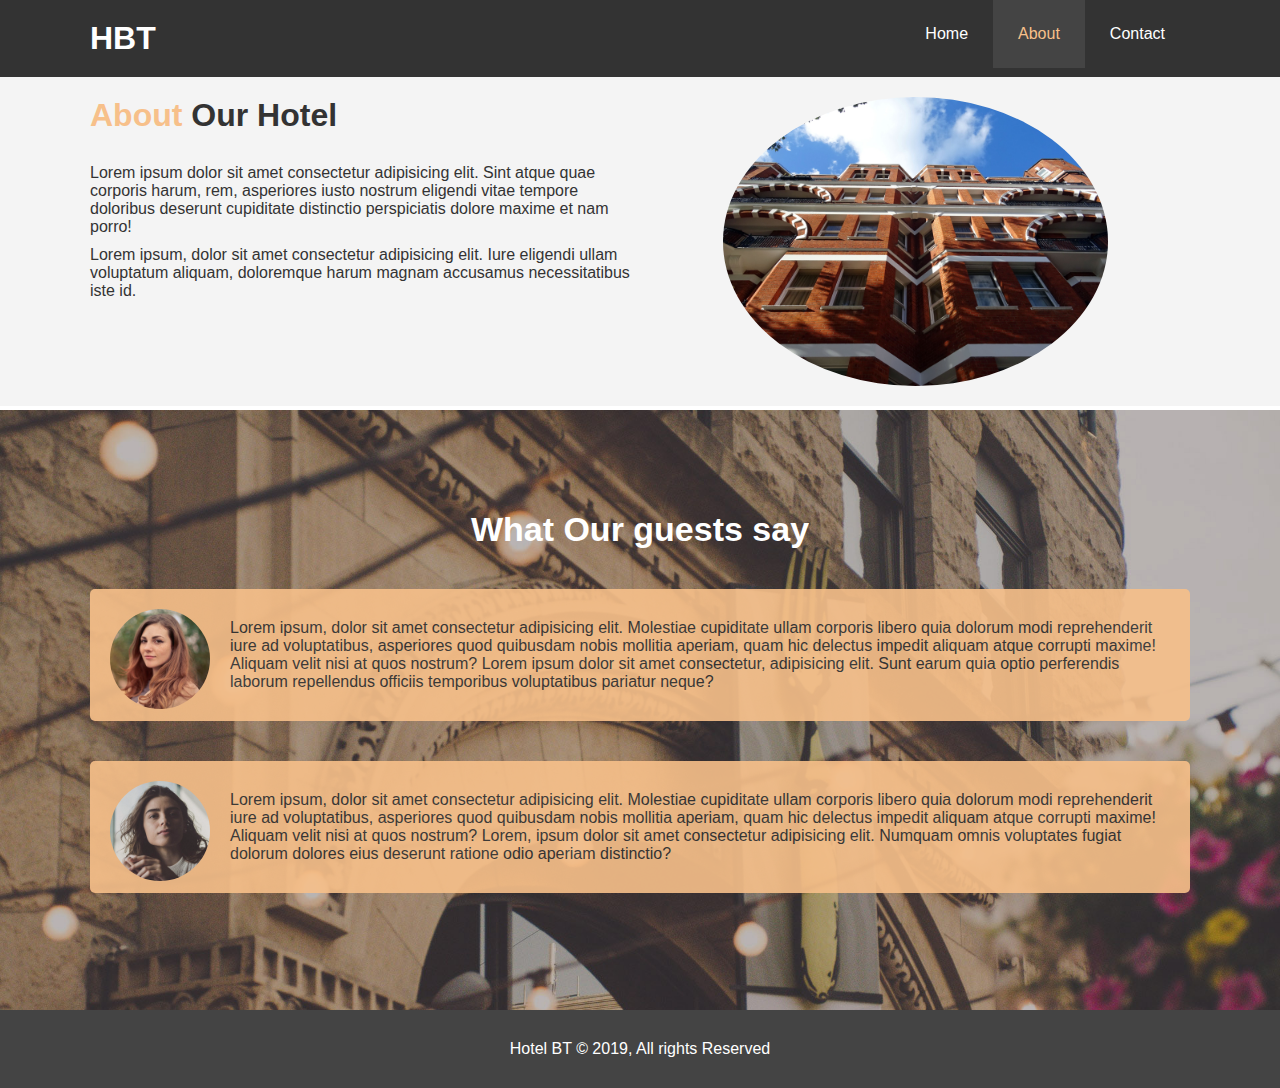
==== about.html @ 7bbe15d4 "HBT hotel" ====
<!DOCTYPE html>
<html>
  <head>
    <title>Hotel Website</title>
    <link rel="stylesheet" href="css/style.css"/>
  </head>
  <body>
    <header>
      <nav id="navbar">
        <div class="container">
          <h1 class="logo"><a href="#">HBT</a></h1>
          <ul>
            <li><a href="index.html">Home</a></li>
            <li><a href="about.html" class="current">About</a></li>
            <li><a href="contact.html">Contact</a></li>
          </ul>
        </div>
      </nav>
    </header>

    <section id="about-info" class="bg-light">
      <div class="container">
        <div class="info-left">
          <h1><span class="text-primary">About</span> Our Hotel</h1>
          <p>
            Lorem ipsum dolor sit amet consectetur adipisicing elit. Sint atque
            quae corporis harum, rem, asperiores iusto nostrum eligendi vitae
            tempore doloribus deserunt cupiditate distinctio perspiciatis dolore
            maxime et nam porro!
          </p>
          <p>
            Lorem ipsum, dolor sit amet consectetur adipisicing elit. Iure
            eligendi ullam voluptatum aliquam, doloremque harum magnam accusamus
            necessitatibus iste id.
          </p>
        </div>
        <div class="info-right">
          <img src="./img/photo-2.jpg" alt="our beautiful hotel" />
        </div>
      </div>
    </section>

    <div class="clr"></div>

    <section id="testimonials">
      <div class="container">
        <h2>What Our guests say</h2>

        <div class="testimonial bg-primary">
          <img src="img/person-1.jpg" alt="Zumrad" />
          <p>
            Lorem ipsum, dolor sit amet consectetur adipisicing elit. Molestiae
            cupiditate ullam corporis libero quia dolorum modi reprehenderit
            iure ad voluptatibus, asperiores quod quibusdam nobis mollitia
            aperiam, quam hic delectus impedit aliquam atque corrupti maxime!
            Aliquam velit nisi at quos nostrum? Lorem ipsum dolor sit amet
            consectetur, adipisicing elit. Sunt earum quia optio perferendis
            laborum repellendus officiis temporibus voluptatibus pariatur neque?
          </p>
        </div>
        <div class="testimonial bg-primary">
          <img src="img/person-2.jpg" alt="Qimmat" />
          <p>
            Lorem ipsum, dolor sit amet consectetur adipisicing elit. Molestiae
            cupiditate ullam corporis libero quia dolorum modi reprehenderit
            iure ad voluptatibus, asperiores quod quibusdam nobis mollitia
            aperiam, quam hic delectus impedit aliquam atque corrupti maxime!
            Aliquam velit nisi at quos nostrum? Lorem, ipsum dolor sit amet
            consectetur adipisicing elit. Numquam omnis voluptates fugiat
            dolorum dolores eius deserunt ratione odio aperiam distinctio?
          </p>
        </div>
      </div>
    </section>

    <footer id="main-footer">
      <p>Hotel BT &copy; 2019, All rights Reserved</p>
    </footer>
  </body>
</html>
---- css/style.css ----
/* Reset */
* {
  margin: 0;
  padding: 0;
  box-sizing: border-box;
}

/* main styling */
html,
body {
  font-family: sans-serif;
}

a {
  color: #333;
  text-decoration: none;
}

h1,
h2,
h3 {
  padding-bottom: 20px;
}

p {
  margin: 10px 0;
}

#navbar {
  background-color: #333;
  color: #fff;
  overflow: auto;
}

#navbar a {
  color: #fff;
}
#navbar h1 {
  float: left;
  padding-top: 20px;
}

#navbar ul {
  float: right;
  list-style: none;
}

#navbar ul li {
  float: left;
}

#navbar ul li a {
  display: inline-block;
  padding: 25px;
}

#navbar ul li a:hover,
#navbar ul li a.current {
  background-color: #444;
  color: #f7c08a;
}

.container {
  max-width: 1100px;
  margin: auto;
}

.text-primary {
  color: #f7c08a;
}

.lead {
  font-size: 20px;
}

.btn {
  display: inline-block;
  font-size: 18px;
  color: #fff;
  background-color: #333;
  padding: 13px 20px;
  border: none;
  cursor: pointer;
}

.btn:hover {
  background-color: #f7c08a;
  color: #333;
}

.btn-light {
  background-color: #f4f4f4;
  color: #333;
}

.btn-dark {
  background-color: #333;
  color: #fff;
}

.bg-dark {
  background-color: #333;
  color: #fff;
}

.bg-light {
  background-color: #f4f4f4;
  color: #333;
}

.bg-primary {
  background-color: #f7c08a;
  color: #333;
}

.clr {
  clear: both;
}

/* Showcase section */
#showcase {
  background-image: url("../img/showcase.jpg");
  background-repeat: no-repeat;
  background-position: center;
  background-size: cover;
  height: 600px;
}

#showcase .showcase-content {
  text-align: center;
  color: #fff;
  padding-top: 170px;
}

#showcase h1 {
  font-size: 60px;
}

#showcase p {
  padding-bottom: 20px;
  font-size: 20px;
}

#home-info {
  height: 400px;
}

#home-info .info-img {
  float: left;
  width: 50%;
  height: 100%;
  background-image: url("../img/photo-1.jpg");
}

#home-info .info-content {
  float: right;
  width: 50%;
  height: 100%;
  text-align: center;
  padding: 50px 30px;
}

#home-info .info-content p {
  padding-bottom: 20px;
  font-size: 18px;
}

/* Features section */

.box {
  width: 33.3%;
  float: left;
  padding: 50px;
  text-align: center;
}

.box i {
  margin-bottom: 10px;
}

#main-footer {
  text-align: center;
  background-color: #444;
  color: #fff;
  padding: 20px;
}

/* About us page */
#about-info {
  padding: 20px 0;
  display: inline-block;
  width: 100%;
}

#about-info .info-right {
  float: right;
  width: 50%;
  min-height: 100%;
}

#about-info .info-right img {
  display: block;
  margin: auto;
  width: 70%;
  border-radius: 50%;
}

#about-info .info-left {
  float: left;
  width: 50%;
  min-height: 100%;
}

/* testimonial section */

#testimonials {
  height: 600px;
  padding-top: 100px;
  background-image: url("../img/test-bg.jpg");
  background-repeat: no-repeat;
  background-size: cover;
}

#testimonials h2 {
  color: #fff;
  text-align: center;
  padding-bottom: 40px;
  font-size: 34px;
}

#testimonials .testimonial {
  padding: 20px;
  margin-bottom: 40px;
  border-radius: 5px;
  opacity: 0.9;
}

#testimonials .testimonial img {
  width: 100px;
  float: left;
  margin-right: 20px;
  border-radius: 50%;
}

/* contact us page */
#contact-form {
  padding: 20px 0;
}

#contact-form h1 {
  font-size: 32px;
}
#contact-form .form-group {
  margin-bottom: 20px;
}

#contact-form label {
  display: block;
  margin-bottom: 5px;
}

#contact-form input,
#contact-form textarea {
  width: 100%;
  padding: 10px;
  border: 1px solid #ddd;
}

#contact-info {
  display: inline-block;
  width: 100%;
}
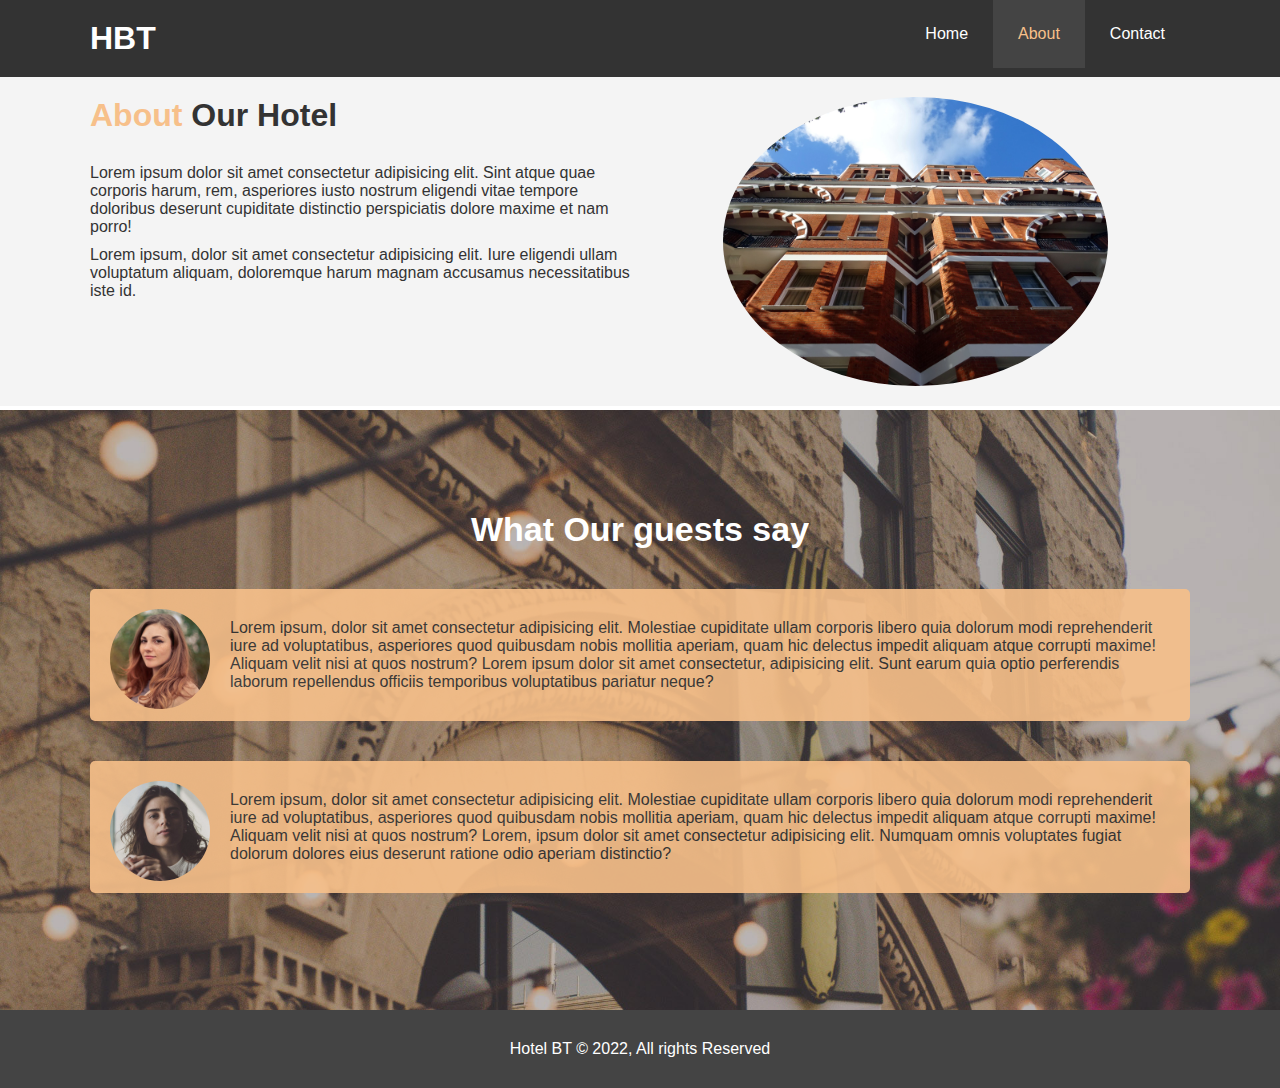
==== commit 07c6a840: "fix a footer" ====
--- a/about.html
+++ b/about.html
@@ -74,7 +74,7 @@
     </section>
 
     <footer id="main-footer">
-      <p>Hotel BT &copy; 2019, All rights Reserved</p>
+      <p>Hotel BT &copy; 2022, All rights Reserved</p>
     </footer>
   </body>
 </html>
